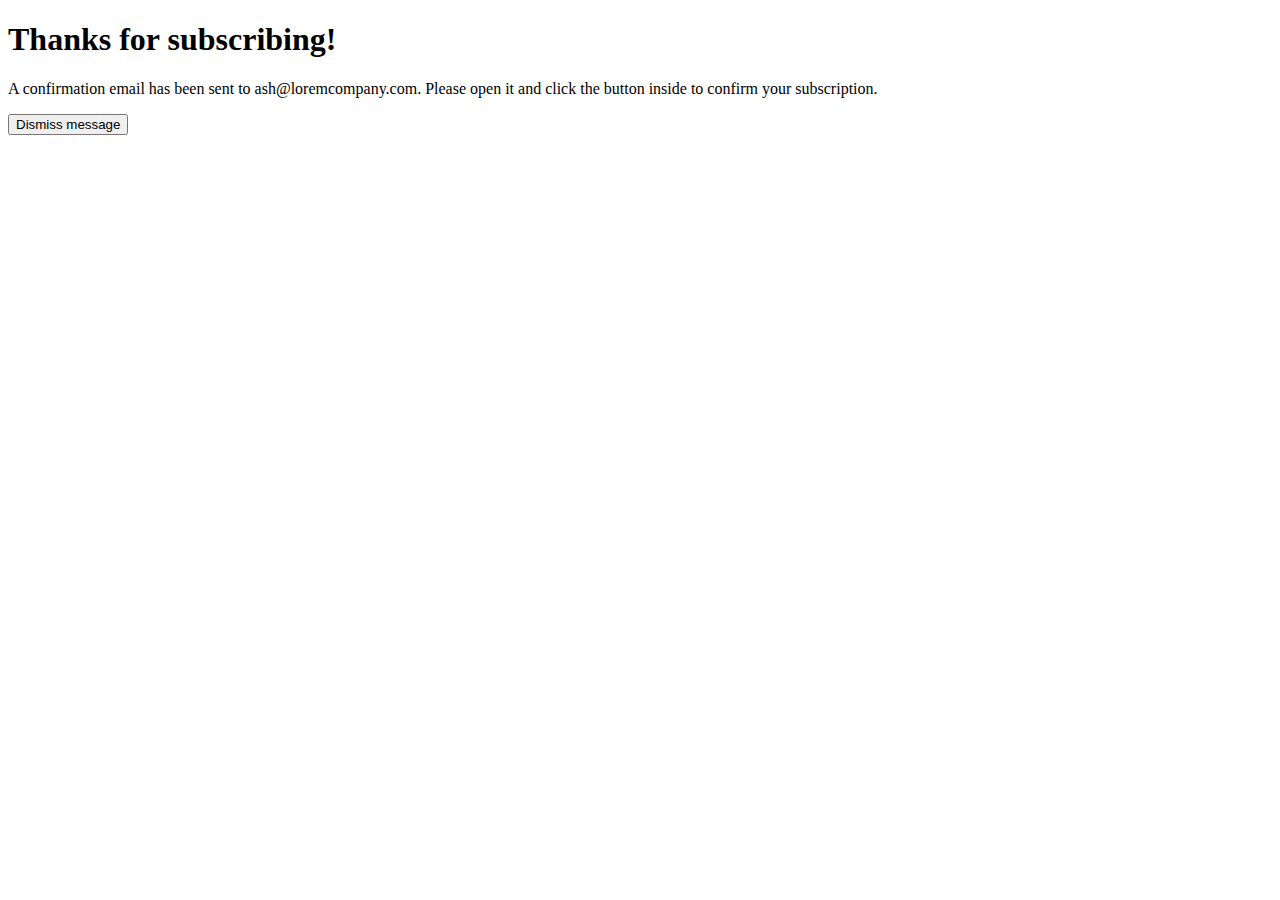
==== success.html @ e7f3a9f1 "Adding script js, success js, success html and styling files" ====
<!DOCTYPE html>
<html lang="en">
<head>
    <meta charset="UTF-8">
    <meta name="viewport" content="width=device-width, initial-scale=1.0">
    <title>Success</title>
</head>
    <body>
        <div class="success-container">
            <!-- favcon to placed top left conor -->
            <h1>Thanks for subscribing!</h1>

            <p>A confirmation email has been sent to <span>ash@loremcompany.com.</span> Please open it and click the button inside to confirm your subscription.</p>
            <button>Dismiss message</button>
        </div>  
    </body>
</html>
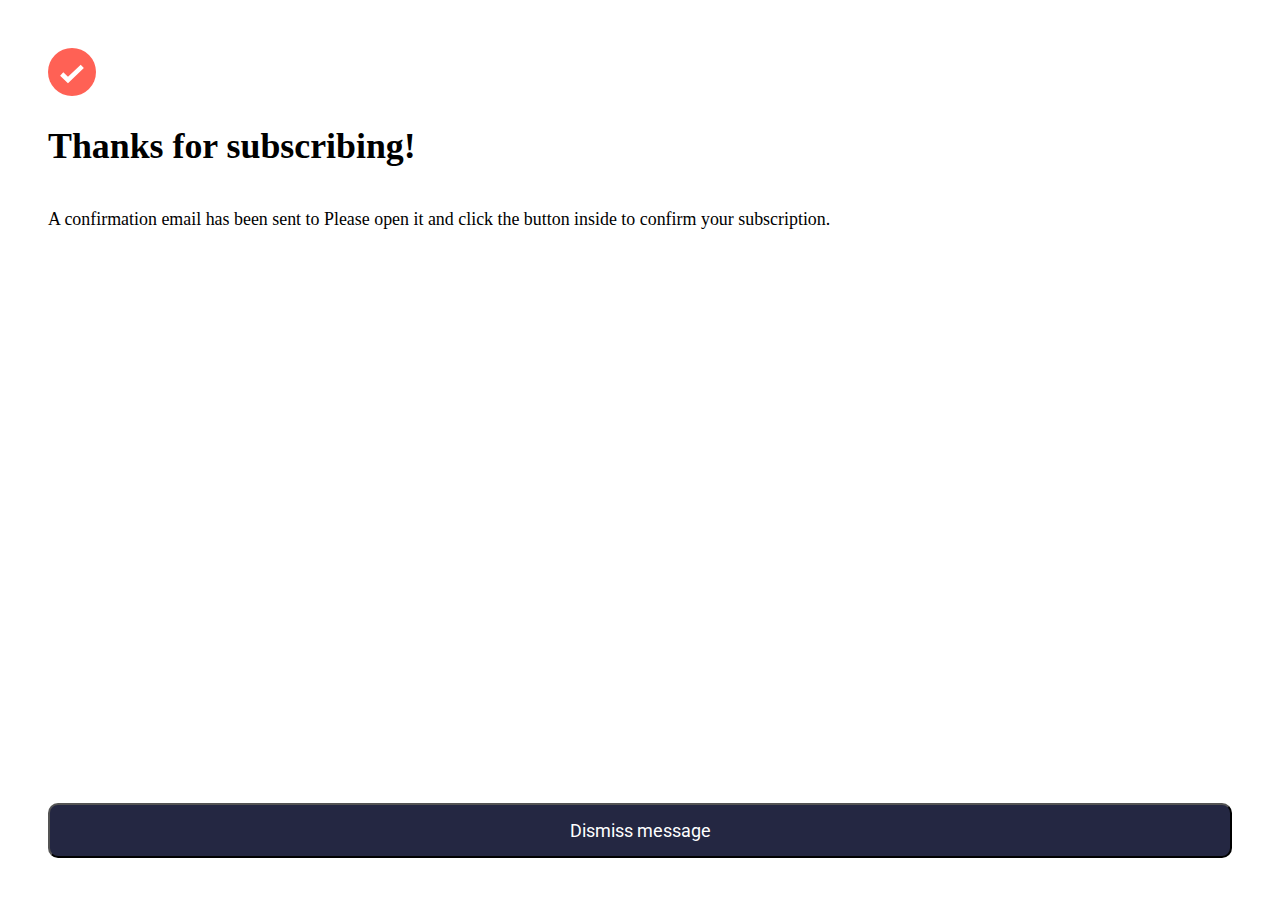
==== commit 91c8d603: "Updating success files to match styling and functionality" ====
--- a/success.html
+++ b/success.html
@@ -3,16 +3,23 @@
 <head>
     <meta charset="UTF-8">
     <meta name="viewport" content="width=device-width, initial-scale=1.0">
+    <link rel="stylesheet" href="./successStyling.css">
     <title>Success</title>
 </head>
     <body>
         <div class="success-container">
+            <div class="image-container">
+                <img src="./assets/images/icon-list.svg" alt="A tick with a red background">
+            </div>
             <!-- favcon to placed top left conor -->
             <h1>Thanks for subscribing!</h1>
 
-            <p>A confirmation email has been sent to <span>ash@loremcompany.com.</span> Please open it and click the button inside to confirm your subscription.</p>
-            <button>Dismiss message</button>
-        </div>  
+            <p>A confirmation email has been sent to <span class="email-adress"></span>
+                Please open it and click the button inside to confirm your subscription.</p>
+            <button class="dismiss-btn">Dismiss message</button>
+        </div> 
+        
+        <script src="./success.js"></script>
     </body>
 </html>
 
--- a/successStyling.css
+++ b/successStyling.css
@@ -0,0 +1,51 @@
+@import url('https://fonts.googleapis.com/css2?family=Roboto:ital,wght@0,100;0,300;0,400;0,500;0,700;0,900;1,100;1,300;1,400;1,500;1,700;1,900&display=swap');
+
+:root{
+    --tomato: hsl(4, 100%, 67%);
+    --darkSlateGrey: hsl(234, 29%, 20%);
+    --charcolaGrey: hsl(235, 18%, 26%);
+    --grey: hsl(231, 7%, 60%);
+    --white: hsl(0, 0%, 100%);
+}
+
+body {
+    font-size: 1.12rem;
+    min-height: 100vh;
+    margin: 0;
+    /* Font */
+    --roboto: "Roboto", sans-serif;
+}
+
+.success-container {
+    display: flex;
+    flex-direction: column;
+    padding: 3rem 3rem 1rem;
+    align-items: flex-start;
+    height: 90vh;
+}
+
+img {
+    width: 100%;
+    height: 3rem;
+}
+
+.email-adress{
+    font-weight: bold;
+}
+
+.dismiss-btn {
+    background-color: var(--darkSlateGrey);
+    width: 100%;
+    margin-top: auto;
+    border-radius: 10px;
+    color: var(--white);
+    font-family: var(--roboto);
+    font-size: 1.12rem;
+    padding-block: 15px;
+}
+
+@media screen and (min-width: 1440px) {
+    body {
+        background-color: var(--darkSlateGrey);
+    }
+}
